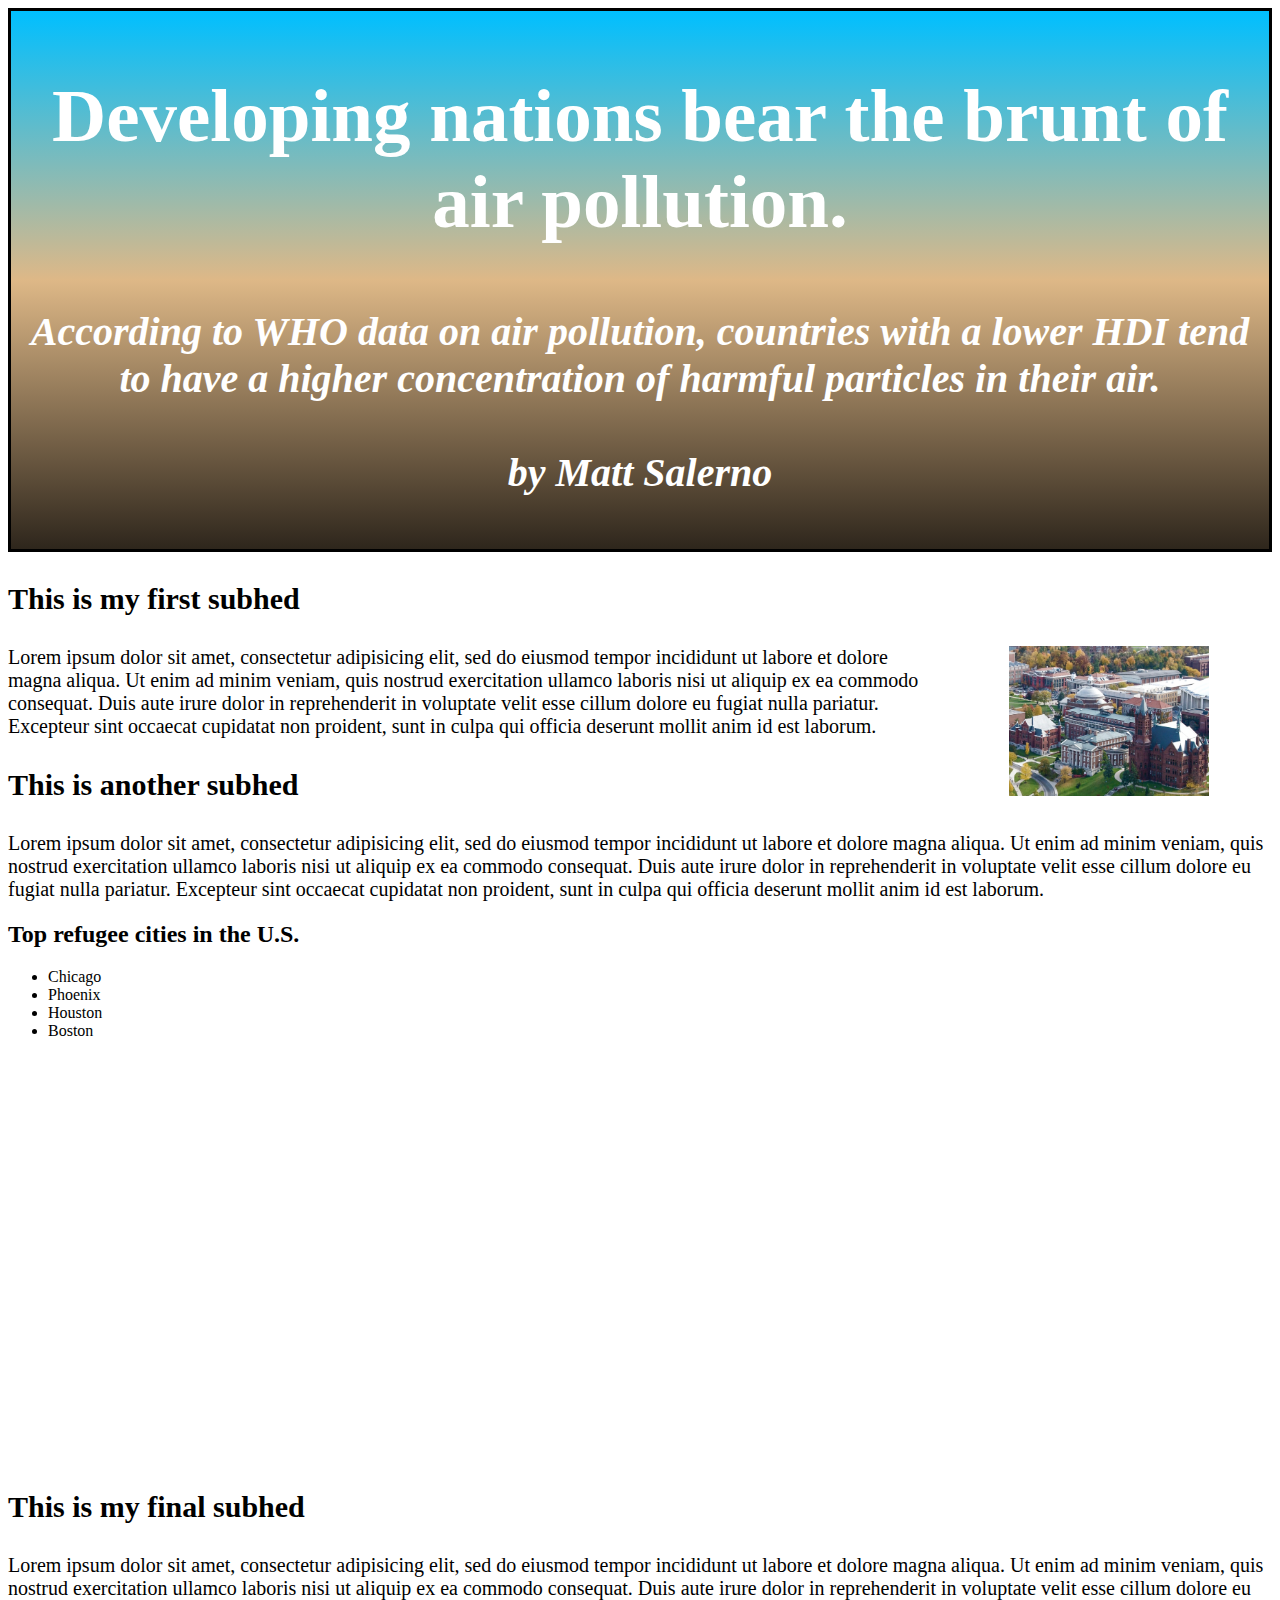
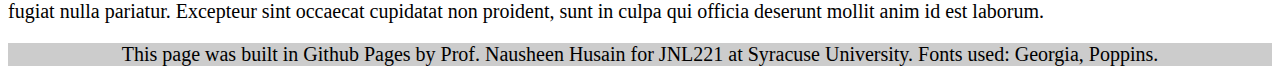
==== final.html @ c15f7132 "Add files via upload" ====
<!-- This is the completed HTML page for our final project template. -->

<!DOCTYPE html>
<html lang="en">
	<head>
		<title>The Salerno Times</title>
		<!-- Required meta tags -->
		<meta charset="utf-8">
		<meta name="viewport" content="width=device-width, initial-scale=1">
		<link rel="stylesheet" type="text/css" href="final.css">

		<!-- Google font: Poppins -->
		
	</head>
		
	<body>
		<section class="header"> 
			<h2> Developing nations bear the brunt of air pollution. </h2>
			<h4> According to WHO data on air pollution, countries with a lower HDI tend to have a higher concentration of harmful particles in their air. <br><br>by Matt Salerno</h4>
		</section>
		<section>
			<h3>This is my first subhed</h3>
			<img src="syr.png" alt="An aerial photo of the Syracuse University campus." height="150px" width="200px">
			<p>Lorem ipsum dolor sit amet, consectetur adipisicing elit, sed do eiusmod
			tempor incididunt ut labore et dolore magna aliqua. Ut enim ad minim veniam,
			quis nostrud exercitation ullamco laboris nisi ut aliquip ex ea commodo
			consequat. Duis aute irure dolor in reprehenderit in voluptate velit esse
			cillum dolore eu fugiat nulla pariatur. Excepteur sint occaecat cupidatat non
			proident, sunt in culpa qui officia deserunt mollit anim id est laborum.</p>
		</section>
		<section>
			<h3>This is another subhed</h3>
			<p>Lorem ipsum dolor sit amet, consectetur adipisicing elit, sed do eiusmod
			tempor incididunt ut labore et dolore magna aliqua. Ut enim ad minim veniam,
			quis nostrud exercitation ullamco laboris nisi ut aliquip ex ea commodo
			consequat. Duis aute irure dolor in reprehenderit in voluptate velit esse
			cillum dolore eu fugiat nulla pariatur. Excepteur sint occaecat cupidatat non
			proident, sunt in culpa qui officia deserunt mollit anim id est laborum.</p>
		</section>
		<section>
			<div class="list">
				<h2>Top refugee cities in the U.S.</h2>
				<ul>
					<li>Chicago</li>
					<li>Phoenix</li>
					<li>Houston</li>
					<li>Boston</li>
				</ul>
			</div>

			<!-- Add responsive Datawrapper element below this comment. -->
			<iframe title="Developing countries tend to have worse air pollution." aria-label="Scatter Plot" id="datawrapper-chart-gVkVx" src="https://datawrapper.dwcdn.net/gVkVx/3/" scrolling="no" frameborder="0" style="width: 0; min-width: 100% !important; border: none;" height="400" data-external="1"></iframe><script type="text/javascript">!function(){"use strict";window.addEventListener("message",(function(a){if(void 0!==a.data["datawrapper-height"]){var e=document.querySelectorAll("iframe");for(var t in a.data["datawrapper-height"])for(var r=0;r<e.length;r++)if(e[r].contentWindow===a.source){var i=a.data["datawrapper-height"][t]+"px";e[r].style.height=i}}}))}();
</script>
			
		</section>
		<section>
			<h3>This is my final subhed</h3>
			<p>Lorem ipsum dolor sit amet, consectetur adipisicing elit, sed do eiusmod
			tempor incididunt ut labore et dolore magna aliqua. Ut enim ad minim veniam,
			quis nostrud exercitation ullamco laboris nisi ut aliquip ex ea commodo
			consequat. Duis aute irure dolor in reprehenderit in voluptate velit esse
			cillum dolore eu fugiat nulla pariatur. Excepteur sint occaecat cupidatat non
			proident, sunt in culpa qui officia deserunt mollit anim id est laborum.</p>
		</section>
		<div class="footer">
			<p>This page was built in Github Pages by Prof. Nausheen Husain for JNL221 at Syracuse University. Fonts used: Georgia, Poppins.</p>
		</div>
	</body>
</html>
---- final.css ----
/*This is the CSS page for our final template.*/
p {
	font-family: 'Times New Roman', serif;
	font-size: 20px;
}
img {
	float: right;
	margin-right: 5%;
	margin-left: 5%;
}
.footer p { /* This is how you add styles for only the p text within the footer. */
	background-color: #cccccc;
	text-align: center;
	font-size: 20px;
	margin-bottom: 0;
}
.header {
	border: solid 3px black;
	height: auto;
	font-weight: bold;
	font-size: 50px;
	text-align: center;
	font-family: 'Georgia', serif;
	background-image: linear-gradient(deepskyblue,burlywood,#2e261c);
/*	Changed background color of header to have a linear gradient.*/
	color: white;

}
h4 {
	font-style: italic;
	font-size: 40px;
	font-family: 'Georgia', serif;
}
h3 {
	font-size: 30px;
}


/*Don't worry about this section yet*/
@media only screen and (max-width: 767px)
{
 .list {
 	float: none;
 	min-width: 90%;
 	margin-left: 10px;
 	margin-bottom: 30px;
 	margin-top: 30px;
 }
 iframe {
 	min-width: 90%;
 	margin-right: 10px;
 }
}
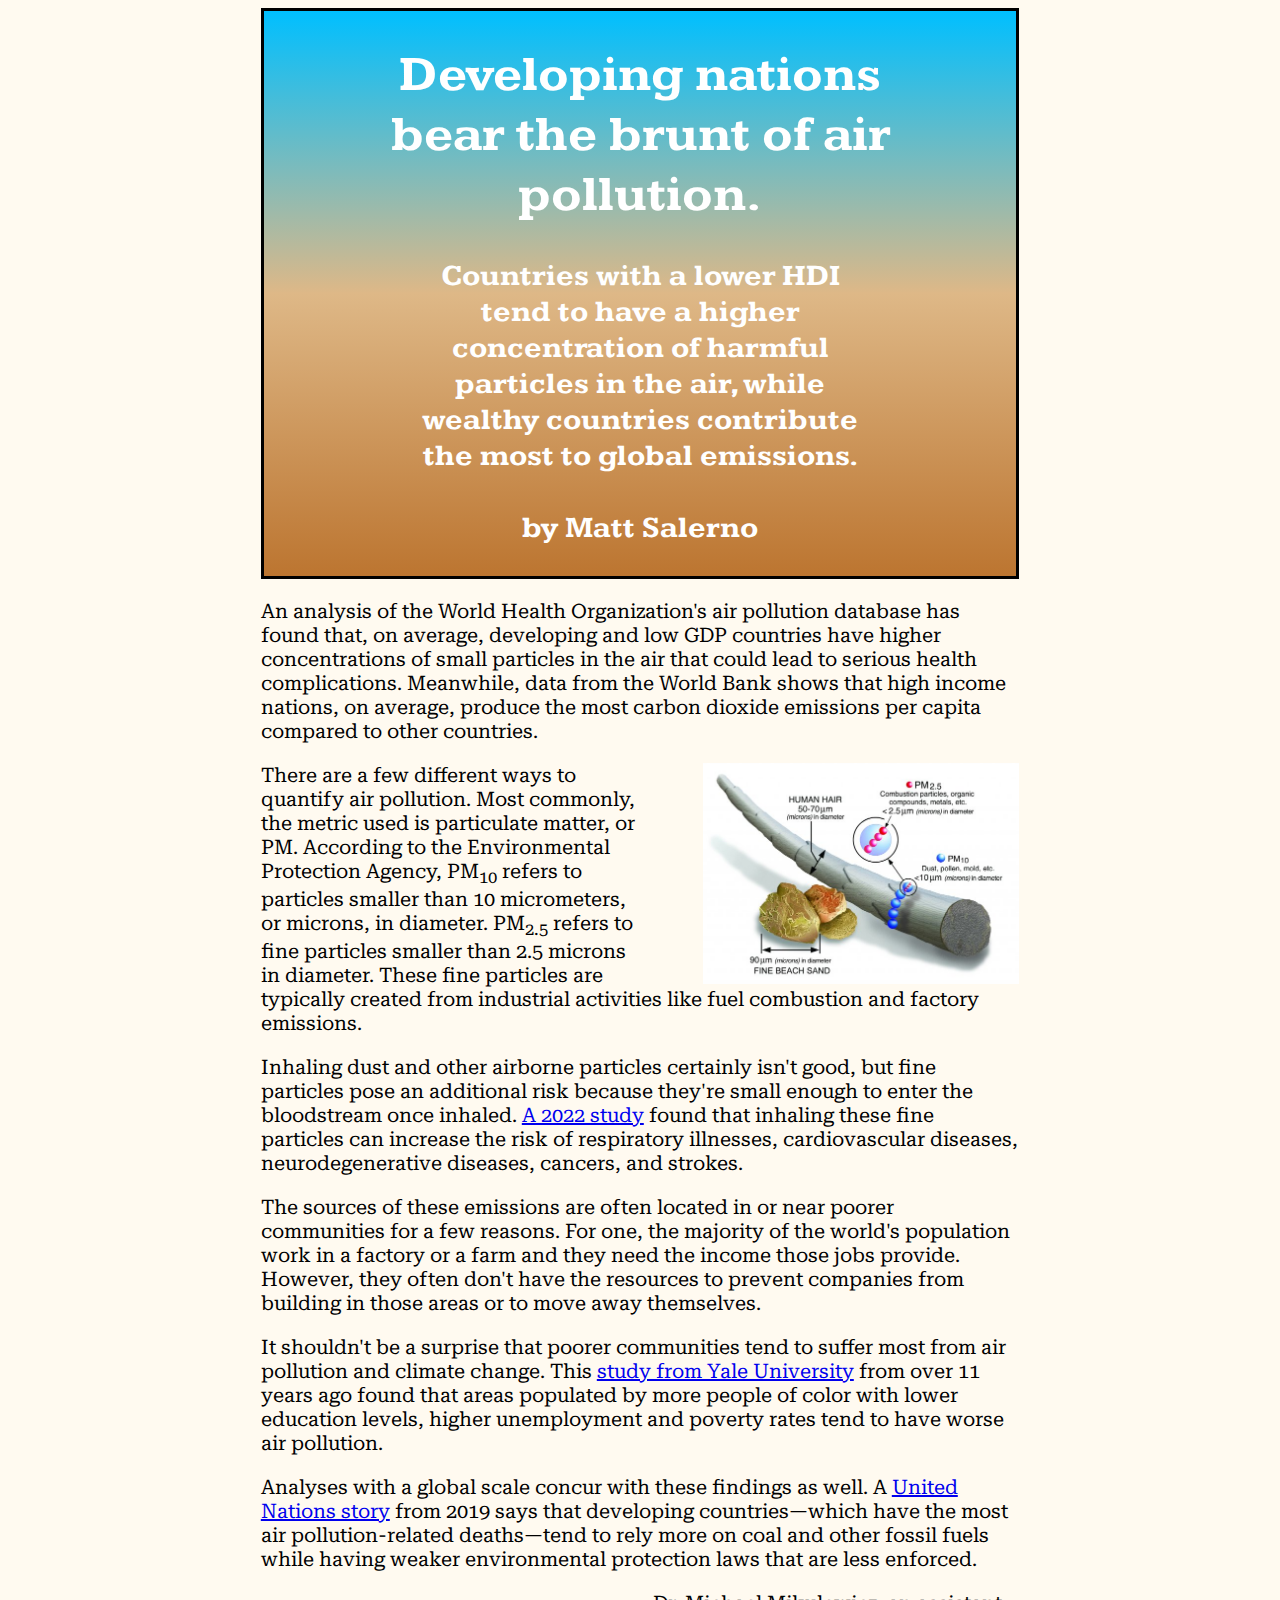
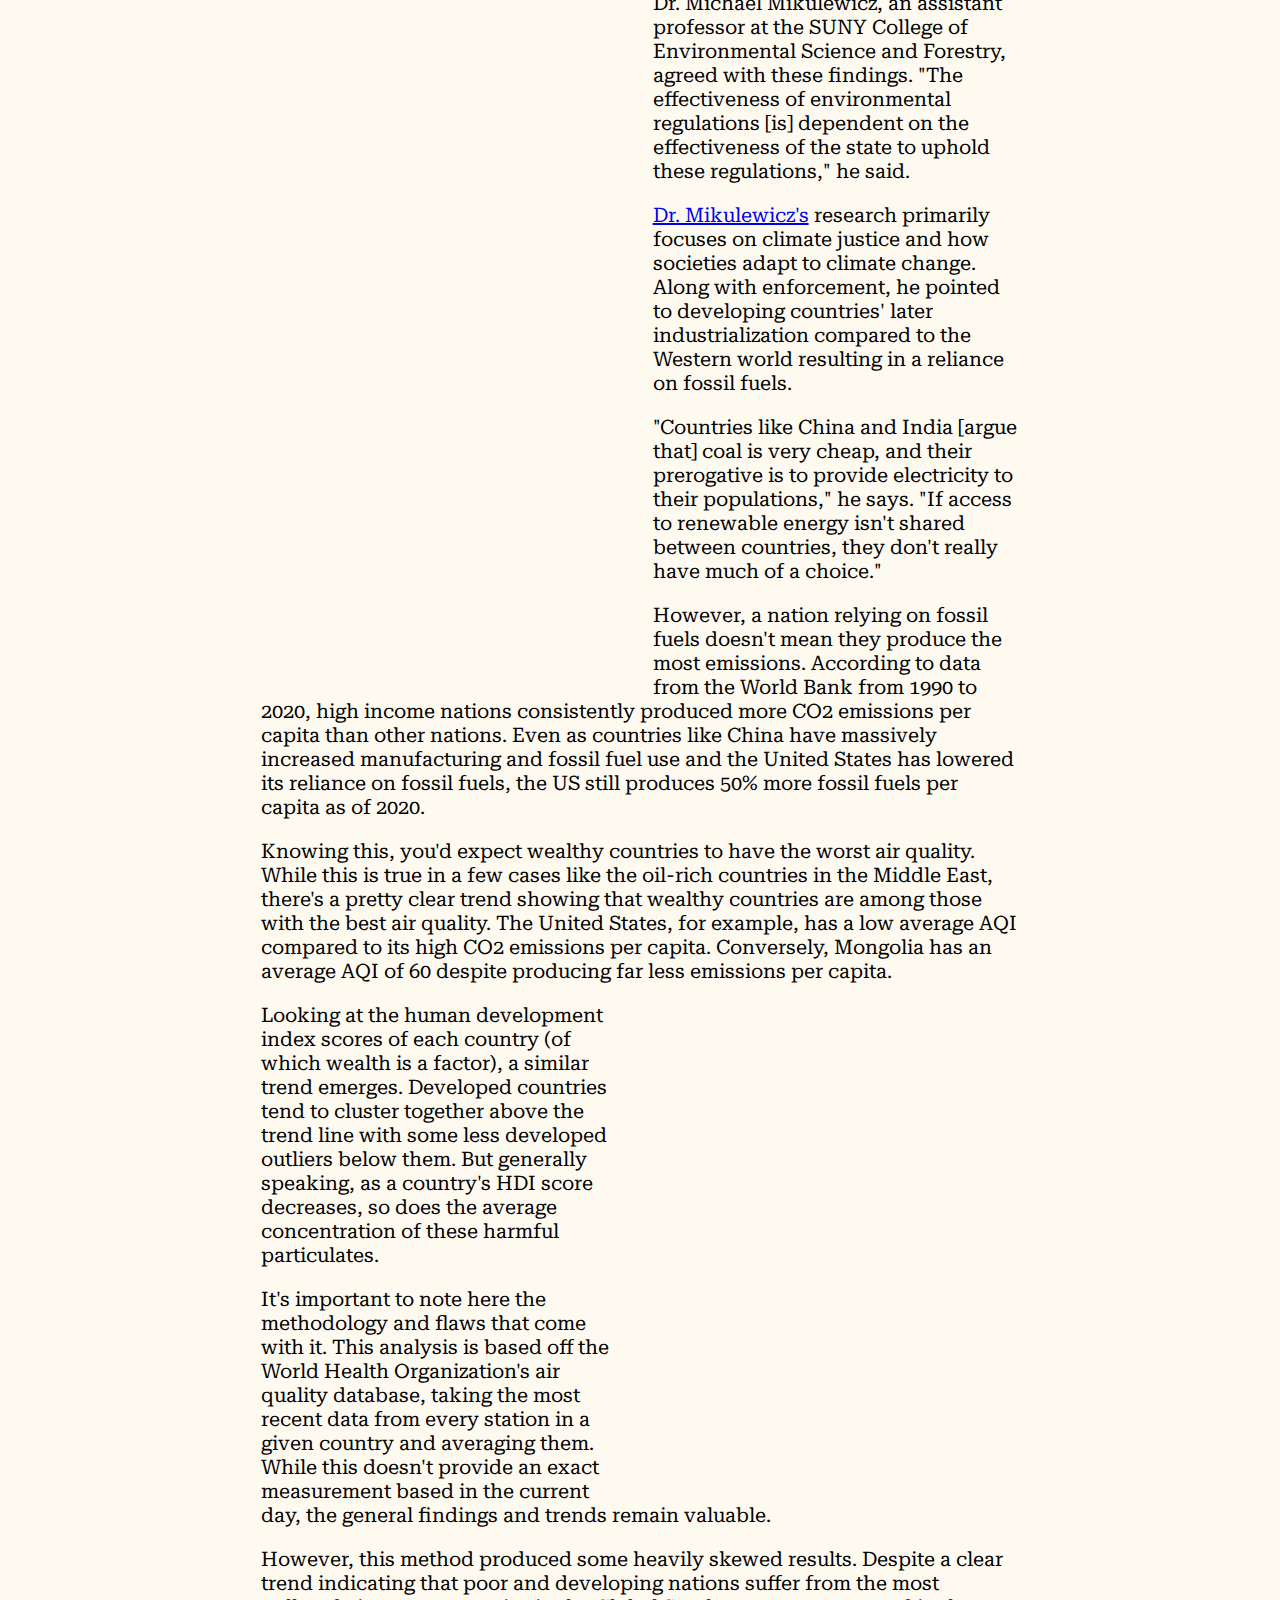
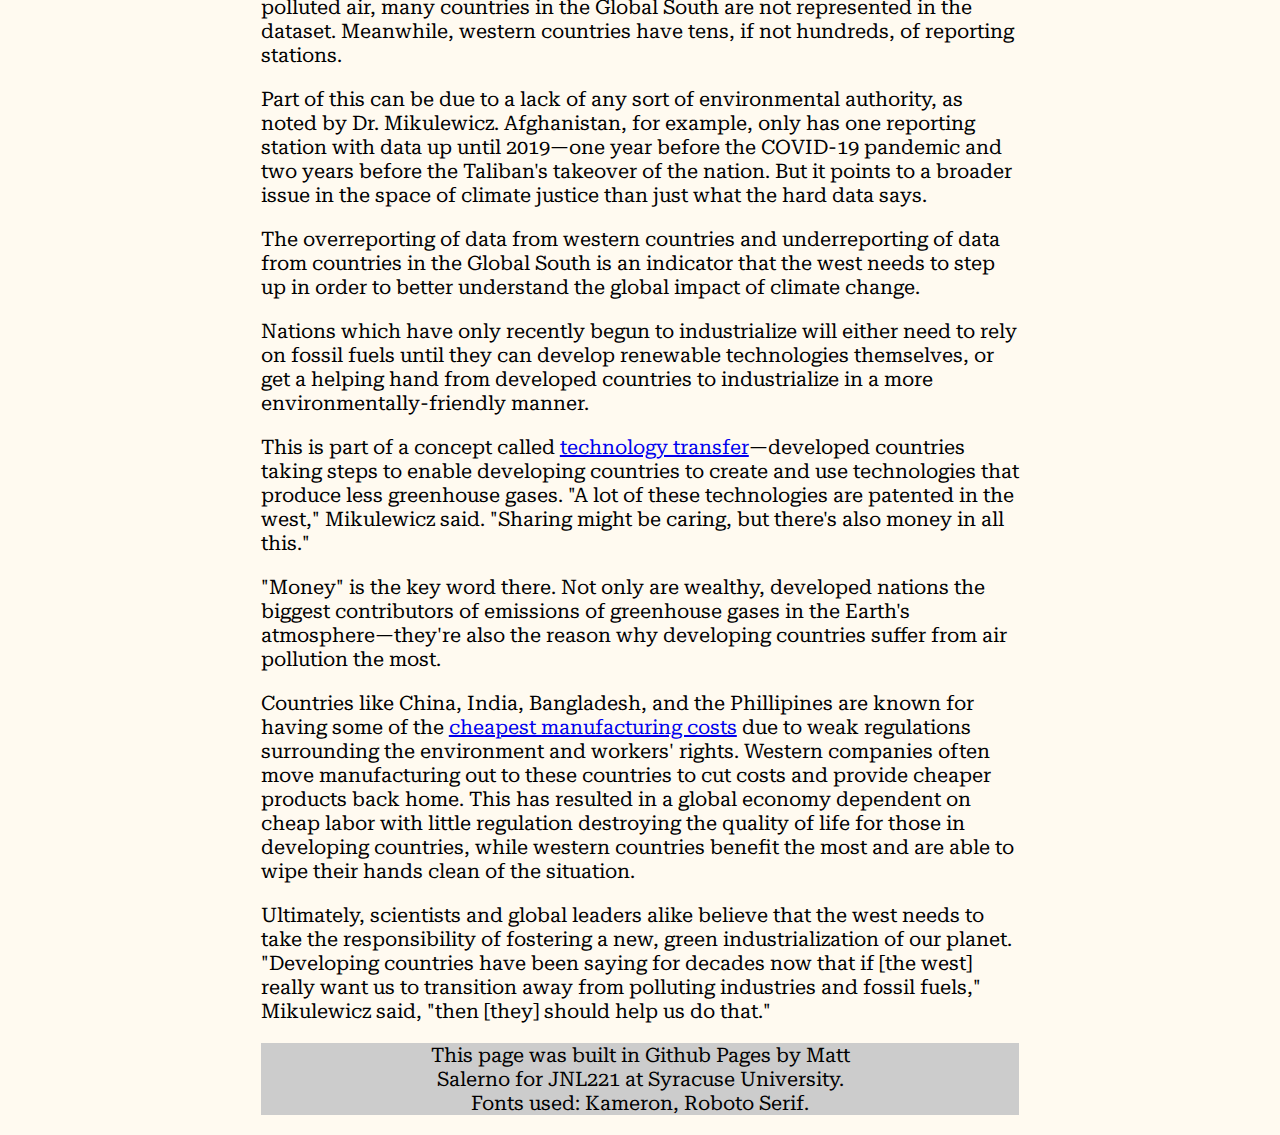
==== commit 90917e5a: "final upload for final project" ====
--- a/final.html
+++ b/final.html
@@ -8,62 +8,63 @@
 		<meta charset="utf-8">
 		<meta name="viewport" content="width=device-width, initial-scale=1">
 		<link rel="stylesheet" type="text/css" href="final.css">
-
-		<!-- Google font: Poppins -->
+		<link rel="preconnect" href="https://fonts.googleapis.com">
+		<link rel="preconnect" href="https://fonts.gstatic.com" crossorigin>
+		<link href="https://fonts.googleapis.com/css2?family=Kameron:wght@500;700&family=Roboto+Serif:opsz,wght@8..144,300&display=swap" rel="stylesheet">
 		
 	</head>
-		
+
 	<body>
 		<section class="header"> 
-			<h2> Developing nations bear the brunt of air pollution. </h2>
-			<h4> According to WHO data on air pollution, countries with a lower HDI tend to have a higher concentration of harmful particles in their air. <br><br>by Matt Salerno</h4>
+			<h1> Developing nations bear the brunt of air pollution. </h1>
+			<h3> Countries with a lower HDI tend to have a higher concentration of harmful particles in the air, while wealthy countries contribute the most to global emissions. <br><br>by Matt Salerno</h3>
 		</section>
 		<section>
-			<h3>This is my first subhed</h3>
-			<img src="syr.png" alt="An aerial photo of the Syracuse University campus." height="150px" width="200px">
-			<p>Lorem ipsum dolor sit amet, consectetur adipisicing elit, sed do eiusmod
-			tempor incididunt ut labore et dolore magna aliqua. Ut enim ad minim veniam,
-			quis nostrud exercitation ullamco laboris nisi ut aliquip ex ea commodo
-			consequat. Duis aute irure dolor in reprehenderit in voluptate velit esse
-			cillum dolore eu fugiat nulla pariatur. Excepteur sint occaecat cupidatat non
-			proident, sunt in culpa qui officia deserunt mollit anim id est laborum.</p>
+			<p>An analysis of the World Health Organization's air pollution database has found that, on average, developing and low GDP countries have higher concentrations of small particles in the air that could lead to serious health complications. Meanwhile, data from the World Bank shows that high income nations, on average, produce the most carbon dioxide emissions per capita compared to other countries.</p>
+			<p>
 		</section>
 		<section>
-			<h3>This is another subhed</h3>
-			<p>Lorem ipsum dolor sit amet, consectetur adipisicing elit, sed do eiusmod
-			tempor incididunt ut labore et dolore magna aliqua. Ut enim ad minim veniam,
-			quis nostrud exercitation ullamco laboris nisi ut aliquip ex ea commodo
-			consequat. Duis aute irure dolor in reprehenderit in voluptate velit esse
-			cillum dolore eu fugiat nulla pariatur. Excepteur sint occaecat cupidatat non
-			proident, sunt in culpa qui officia deserunt mollit anim id est laborum.</p>
+			<img src="pm-chart.jpg" height=auto width=25% alt="A diagram by the EPA comparing the size of PM10 and PM2.5 particles to fine beach sand (90 microns) and human hairs  (50-70 microns)">
+			<p>There are a few different ways to quantify air pollution. Most commonly, the metric used is particulate matter, or PM. According to the Environmental Protection Agency, PM<sub>10</sub> refers to particles smaller than 10 micrometers, or microns, in diameter. PM<sub>2.5</sub> refers to fine particles smaller than 2.5 microns in diameter. These fine particles are typically created from industrial activities like fuel combustion and factory emissions.</p>
+			<p>Inhaling dust and other airborne particles certainly isn't good, but fine particles pose an additional risk because they're small enough to enter the bloodstream once inhaled. <a href="https://www.ncbi.nlm.nih.gov/pmc/articles/PMC9223652/">A 2022 study</a> found that inhaling these fine particles can increase the risk of respiratory illnesses, cardiovascular diseases, neurodegenerative diseases, cancers, and strokes.</p>
+			<p>The sources of these emissions are often located in or near poorer communities for a few reasons. For one, the majority of the world's population work in a factory or a farm and they need the income those jobs provide. However, they often don't have the resources to prevent companies from building in those areas or to move away themselves.</p>
+		</section>
+
+		<section>
+			<p>It shouldn't be a surprise that poorer communities tend to suffer most from air pollution and climate change. This <a href="https://www.ncbi.nlm.nih.gov/pmc/articles/PMC3546368/">study from Yale University</a> from over 11 years ago found that areas populated by more people of color with lower education levels, higher unemployment and poverty rates tend to have worse air pollution.</p>
+			<p>Analyses with a global scale concur with these findings as well. A <a href="https://www.unep.org/news-and-stories/story/air-pollution-hurts-poorest-most">United Nations story</a> from 2019 says that developing countries&#8212which have the most air pollution-related deaths&#8212tend to rely more on coal and other fossil fuels while having weaker environmental protection laws that are less enforced.</p>
+		</section>
+
+		<section>
+			<iframe class="left" title="High income nations produce the most CO2 per capita " aria-label="Interactive line chart" id="datawrapper-chart-aQlOR" src="https://datawrapper.dwcdn.net/aQlOR/1/" scrolling="no" frameborder="0" style="width: 0; margin-left: 20%; margin-right: 1%; min-width: 30% !important; border: none;" height="700" data-external="1"></iframe><script type="text/javascript">!function(){"use strict";window.addEventListener("message",(function(a){if(void 0!==a.data["datawrapper-height"]){var e=document.querySelectorAll("iframe");for(var t in a.data["datawrapper-height"])for(var r=0;r<e.length;r++)if(e[r].contentWindow===a.source){var i=a.data["datawrapper-height"][t]+"px";e[r].style.height=i}}}))}();</script>
+			<p>Dr. Michael Mikulewicz, an assistant professor at the SUNY College of Environmental Science and Forestry, agreed with these findings. "The effectiveness of environmental regulations [is] dependent on the effectiveness of the state to uphold these regulations," he said.</p>
+			<p><a href="https://www.researchgate.net/profile/Michael-Mikulewicz-2">Dr. Mikulewicz's</a> research primarily focuses on climate justice and how societies adapt to climate change. Along with enforcement, he pointed to developing countries' later industrialization compared to the Western world resulting in a reliance on fossil fuels.</p>
+			<p>"Countries like China and India [argue that] coal is very cheap, and their prerogative is to provide electricity to their populations," he says. "If access to renewable energy isn't shared between countries, they don't really have much of a choice."</p>
+			<p>However, a nation relying on fossil fuels doesn't mean they produce the most emissions. According to data from the World Bank from 1990 to 2020, high income nations consistently produced more CO2 emissions per capita than other nations. Even as countries like China have massively increased manufacturing and fossil fuel use and the United States has lowered its reliance on fossil fuels, the US still produces 50% more fossil fuels per capita as of 2020.</p>
 		</section>
 		<section>
-			<div class="list">
-				<h2>Top refugee cities in the U.S.</h2>
-				<ul>
-					<li>Chicago</li>
-					<li>Phoenix</li>
-					<li>Houston</li>
-					<li>Boston</li>
-				</ul>
-			</div>
-
-			<!-- Add responsive Datawrapper element below this comment. -->
-			<iframe title="Developing countries tend to have worse air pollution." aria-label="Scatter Plot" id="datawrapper-chart-gVkVx" src="https://datawrapper.dwcdn.net/gVkVx/3/" scrolling="no" frameborder="0" style="width: 0; min-width: 100% !important; border: none;" height="400" data-external="1"></iframe><script type="text/javascript">!function(){"use strict";window.addEventListener("message",(function(a){if(void 0!==a.data["datawrapper-height"]){var e=document.querySelectorAll("iframe");for(var t in a.data["datawrapper-height"])for(var r=0;r<e.length;r++)if(e[r].contentWindow===a.source){var i=a.data["datawrapper-height"][t]+"px";e[r].style.height=i}}}))}();
-</script>
-			
+			<p>Knowing this, you'd expect wealthy countries to have the worst air quality. While this is true in a few cases like the oil-rich countries in the Middle East, there's a pretty clear trend showing that wealthy countries are among those with the best air quality. The United States, for example, has a low average AQI compared to its high CO2 emissions per capita. Conversely, Mongolia has an average AQI of 60 despite producing far less emissions per capita.</p>
 		</section>
 		<section>
-			<h3>This is my final subhed</h3>
-			<p>Lorem ipsum dolor sit amet, consectetur adipisicing elit, sed do eiusmod
-			tempor incididunt ut labore et dolore magna aliqua. Ut enim ad minim veniam,
-			quis nostrud exercitation ullamco laboris nisi ut aliquip ex ea commodo
-			consequat. Duis aute irure dolor in reprehenderit in voluptate velit esse
-			cillum dolore eu fugiat nulla pariatur. Excepteur sint occaecat cupidatat non
-			proident, sunt in culpa qui officia deserunt mollit anim id est laborum.</p>
+			<iframe title="Developing countries tend to have worse air pollution." aria-label="Scatter Plot" id="datawrapper-chart-gVkVx" src="https://datawrapper.dwcdn.net/gVkVx/3/" scrolling="no" frameborder="0" style="width: 0; min-width: 30% !important; margin-right: 20%; margin-left: 1%;float: right; border: none;" height="500" data-external="1"></iframe><script type="text/javascript">!function(){"use strict";window.addEventListener("message",(function(a){if(void 0!==a.data["datawrapper-height"]){var e=document.querySelectorAll("iframe");for(var t in a.data["datawrapper-height"])for(var r=0;r<e.length;r++)if(e[r].contentWindow===a.source){var i=a.data["datawrapper-height"][t]+"px";e[r].style.height=i}}}))}();</script>
+			<p>Looking at the human development index scores of each country (of which wealth is a factor), a similar trend emerges. Developed countries tend to cluster together above the trend line with some less developed outliers below them. But generally speaking, as a country's HDI score decreases, so does the average concentration of these harmful particulates.</p>
+			<p>It's important to note here the methodology and flaws that come with it. This analysis is based off the World Health Organization's air quality database, taking the most recent data from every station in a given country and averaging them. While this doesn't provide an exact measurement based in the current day, the general findings and trends remain valuable.</p>
+			<p>However, this method produced some heavily skewed results. Despite a clear trend indicating that poor and developing nations suffer from the most polluted air, many countries in the Global South are not represented in the dataset. Meanwhile, western countries have tens, if not hundreds, of reporting stations.</p>
+			<p>Part of this can be due to a lack of any sort of environmental authority, as noted by Dr. Mikulewicz. Afghanistan, for example, only has one reporting station with data up until 2019&#8212one year before the COVID-19 pandemic and two years before the Taliban's takeover of the nation. But it points to a broader issue in the space of climate justice than just what the hard data says.</p>
+			<p>The overreporting of data from western countries and underreporting of data from countries in the Global South is an indicator that the west needs to step up in order to better understand the global impact of climate change.
+			</section>
+			<section>
+			<p>Nations which have only recently begun to industrialize will either need to rely on fossil fuels until they can develop renewable technologies themselves, or get a helping hand from developed countries to industrialize in a more environmentally-friendly manner.</p>
+			<p>This is part of a concept called <a href="https://unfccc.int/topics/what-is-technology-development-and-transfer">technology transfer</a>&#8212developed countries taking steps to enable developing countries to create and use technologies that produce less greenhouse gases. "A lot of these technologies are patented in the west,"  Mikulewicz said. "Sharing might be caring, but there's also money in all this."</p>
 		</section>
-		<div class="footer">
-			<p>This page was built in Github Pages by Prof. Nausheen Husain for JNL221 at Syracuse University. Fonts used: Georgia, Poppins.</p>
-		</div>
+		<section>
+			<p>"Money" is the key word there. Not only are wealthy, developed nations the biggest contributors of emissions of greenhouse gases in the Earth's atmosphere&#8212they're also the reason why developing countries suffer from air pollution the most.</p>
+			<p>Countries like China, India, Bangladesh, and the Phillipines are known for having some of the <a href="https://www.usnews.com/news/best-countries/rankings/cheap-manufacturing-costs">cheapest manufacturing costs</a> due to weak regulations surrounding the environment and workers' rights. Western companies often move manufacturing out to these countries to cut costs and provide cheaper products back home. This has resulted in a global economy dependent on cheap labor with little regulation destroying the quality of life for those in developing countries, while western countries benefit the most and are able to wipe their hands clean of the situation.</p>
+			<p>Ultimately, scientists and global leaders alike believe that the west needs to take the responsibility of fostering a new, green industrialization of our planet. "Developing countries have been saying for decades now that if [the west] really want us to transition away from polluting industries and fossil fuels," Mikulewicz said, "then [they] should help us do that."</p>
+		<section>
+			<div class="footer">
+			<p>This page was built in Github Pages by Matt Salerno for JNL221 at Syracuse University. Fonts used: Kameron, Roboto Serif.</p>
+			</div>
+		</section>
 	</body>
 </html>--- a/final.css
+++ b/final.css
@@ -1,18 +1,35 @@
 /*This is the CSS page for our final template.*/
+body {
+	background-color: floralwhite;
+}
 p {
-	font-family: 'Times New Roman', serif;
+	font-family: 'Roboto Serif', serif;
+	font-size: 20px;
+	margin-right: 20%;
+	margin-left: 20%;
+}
+p1 {
+	font-family: 'Roboto Serif', serif;
+	font-size: 20px;
+	margin-left: 20%;
+	margin-right: 20%;
+}
+li {
+	font-family: 'Roboto Serif', serif;
 	font-size: 20px;
 }
 img {
 	float: right;
-	margin-right: 5%;
+	margin-right: 20%;
 	margin-left: 5%;
 }
-.footer p { /* This is how you add styles for only the p text within the footer. */
+.footer {
 	background-color: #cccccc;
 	text-align: center;
 	font-size: 20px;
 	margin-bottom: 0;
+	margin-left: 20%;
+	margin-right: 20%;
 }
 .header {
 	border: solid 3px black;
@@ -20,34 +37,69 @@
 	font-weight: bold;
 	font-size: 50px;
 	text-align: center;
-	font-family: 'Georgia', serif;
-	background-image: linear-gradient(deepskyblue,burlywood,#2e261c);
-/*	Changed background color of header to have a linear gradient.*/
+	margin-left: 20%;
+	margin-right: 20%;
+	background-image: linear-gradient(deepskyblue,#deb887,#bc7530);
 	color: white;
+}
+.list {
+	margin-left: 5%;
+	margin-right: 5%;
+}
 
+.left {
+	float: left;
 }
+.right {
+	float: right;
+}
+
+.no-right {
+	margin-right: 0%;
+}
+
 h4 {
+	margin-right: 10%;
+	margin-left: 10%;
+	font-family: 'Kameron', serif;
 	font-style: italic;
 	font-size: 40px;
-	font-family: 'Georgia', serif;
 }
 h3 {
+	margin-right: 20%;
+	margin-left: 20%;
+	font-family: 'Kameron', serif;
 	font-size: 30px;
 }
+h2 {
+	margin-right: 10%;
+	margin-left: 10%;
+	font-family: 'Kameron', serif;
+	font-size: 20px;
+}
+h1 {
+	margin-right: 10%;
+	margin-left: 10%;
+	font-family: 'Kameron', serif;
+	font-size: 50px;
+}
 
+@media only screen and (max-width: 767px){
 
-/*Don't worry about this section yet*/
-@media only screen and (max-width: 767px)
-{
- .list {
- 	float: none;
- 	min-width: 90%;
- 	margin-left: 10px;
- 	margin-bottom: 30px;
- 	margin-top: 30px;
- }
  iframe {
  	min-width: 90%;
- 	margin-right: 10px;
+ 	margin-right: 5%;
+	margin-left: 5%;
+	float: none;
  }
+ .footer p {
+ 	background-color: yellow;
+ }
+img {
+	float: none;
+	display: block;
+	width: auto;
+	margin: auto;
+	margin-top: 30px;
+	}
 }